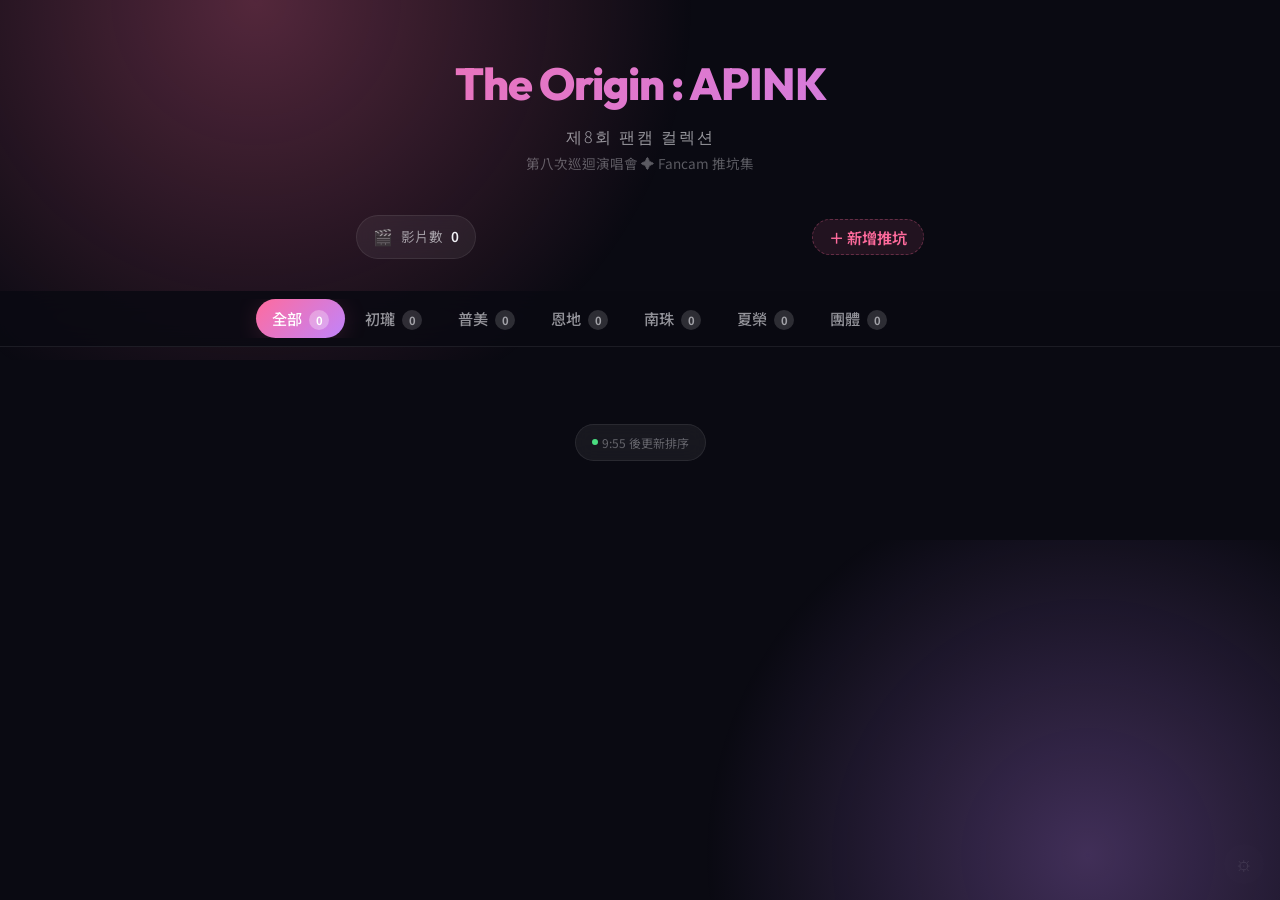
==== index.html @ 34601bbe "fix: 改用共用 now_playing key 實現跨 iframe 互斥播放" ====
<!DOCTYPE html>
<html lang="zh-TW">

<head>
  <meta charset="UTF-8">
  <meta name="viewport" content="width=device-width, initial-scale=1.0, maximum-scale=1.0, user-scalable=no">
  <title>The Origin : APINK — 第八次巡迴演唱會 Fancam 影片集</title>
  <meta name="description" content="Apink 第八次巡迴演唱會 The Origin 粉絲 Fancam 影片收集與推坑網站。初瓏、普美、恩地、南珠、夏榮，一起推坑吧！">
  <meta name="theme-color" content="#0a0a12">
  <!-- OG Tags -->
  <meta property="og:title" content="The Origin : APINK — Fancam 推坑集">
  <meta property="og:description" content="Apink 15 週年 第八次巡迴演唱會 Fancam 影片推坑網站 🩷 初瓏、普美、恩地、南珠、夏榮">
  <meta property="og:type" content="website">
  <meta property="og:url" content="https://apink-panda.github.io/apink_8th_concert/">
  <link rel="canonical" href="https://apink-panda.github.io/apink_8th_concert/">
  <link rel="icon"
    href="data:image/svg+xml,<svg xmlns='http://www.w3.org/2000/svg' viewBox='0 0 100 100'><text y='.9em' font-size='90'>🩷</text></svg>">
  <link rel="stylesheet" href="style.css?v=55">
</head>

<body>

  <!-- Animated Background -->
  <div class="bg-gradient"></div>

  <!-- Header -->
  <header class="header">
    <h1 class="header__logo">The Origin : APINK</h1>
    <p class="header__subtitle">제8회 팬캠 컬렉션</p>
    <p class="header__concert">第八次巡迴演唱會 ✦ Fancam 推坑集</p>
  </header>

  <!-- Stats Bar -->
  <div class="stats-bar">
    <div class="stat-item">
      <span class="stat-item__icon">🎬</span>
      <span>影片數</span>
      <span class="stat-item__value" id="total-count">0</span>
    </div>
    <button class="tab-add-btn" id="add-btn" title="新增影片" style="margin-left: auto;">＋ 新增推坑</button>
  </div>

  <!-- Tabs -->
  <nav class="tabs-container">
    <div class="tabs" id="tabs">
      <button class="tab active" data-sheet="全部" id="tab-全部">
        全部 <span class="tab__count" id="count-全部">0</span>
      </button>
      <button class="tab" data-sheet="初瓏" id="tab-初瓏">
        初瓏 <span class="tab__count" id="count-初瓏">0</span>
      </button>
      <button class="tab" data-sheet="普美" id="tab-普美">
        普美 <span class="tab__count" id="count-普美">0</span>
      </button>
      <button class="tab" data-sheet="恩地" id="tab-恩地">
        恩地 <span class="tab__count" id="count-恩地">0</span>
      </button>
      <button class="tab" data-sheet="南珠" id="tab-南珠">
        南珠 <span class="tab__count" id="count-南珠">0</span>
      </button>
      <button class="tab" data-sheet="夏榮" id="tab-夏榮">
        夏榮 <span class="tab__count" id="count-夏榮">0</span>
      </button>
      <button class="tab" data-sheet="團體" id="tab-團體">
        團體 <span class="tab__count" id="count-團體">0</span>
      </button>
    </div>
  </nav>

  <!-- Content Area -->
  <main class="content">
    <div class="card-grid" id="card-grid">
      <div class="loading-spinner" id="loading">
        <div class="spinner"></div>
        <span>載入中...</span>
      </div>
    </div>
    <button class="btn-primary" id="load-more-btn"
      style="display: none; margin: 30px auto; width: 200px; text-align: center;">載入更多影片</button>
    <div id="scroll-sentinel" style="height: 1px;"></div>
  </main>

  <footer style="display: flex; justify-content: center; padding: 20px 0 40px;">
    <div class="stat-item">
      <div class="refresh-timer">
        <span class="refresh-timer__dot"></span>
        <span id="refresh-countdown">10:00 後更新排序</span>
      </div>
    </div>
  </footer>

  <!-- Add Video Modal -->
  <div class="modal-overlay" id="add-modal">
    <div class="modal">
      <div class="modal__header">
        <h2 class="modal__title">📎 新增 Fancam 影片</h2>
        <button class="modal__close" id="add-modal-close">✕</button>
      </div>

      <div class="modal__warning">
        <span class="modal__warning-icon">⚠️</span>
        <div>
          嚴禁上傳與演唱會無關、含暴力或色情內容之影片連結。<br>
          違者須自行承擔法律責任。
        </div>
      </div>

      <div class="form-group">
        <label for="add-sheet">選擇成員 / 團體</label>
        <select id="add-sheet">
          <option value="初瓏">初瓏</option>
          <option value="普美">普美</option>
          <option value="恩地">恩地</option>
          <option value="南珠">南珠</option>
          <option value="夏榮">夏榮</option>
          <option value="團體">團體</option>
        </select>
      </div>

      <div class="form-group">
        <label for="add-url">Instagram / Threads 分享連結</label>
        <input type="url" id="add-url" placeholder="https://www.threads.net/..." autocomplete="off">
      </div>

      <div class="form-group">
        <label for="add-nickname">暱稱（可不填）</label>
        <input type="text" id="add-nickname" placeholder="匿名" maxlength="30" autocomplete="off">
      </div>

      <button class="btn-primary" id="add-submit">提交影片</button>
    </div>
  </div>

  <!-- Admin Login Modal -->
  <div class="modal-overlay" id="admin-login-modal">
    <div class="modal" style="max-width: 360px">
      <div class="modal__header">
        <h2 class="modal__title">🔐 管理者登入</h2>
        <button class="modal__close" id="admin-login-close">✕</button>
      </div>
      <div class="admin-login">
        <input type="password" id="admin-password" placeholder="請輸入管理者密碼" autocomplete="off">
        <button class="btn-primary" id="admin-login-btn">登入</button>
      </div>
    </div>
  </div>

  <!-- Admin Panel -->
  <div class="admin-panel" id="admin-panel">
    <div class="admin-panel__inner">
      <div class="admin-panel__header">
        <h2 class="admin-panel__title">⚙️ 管理者面板</h2>
        <button class="admin-close-btn" id="admin-close">關閉面板</button>
      </div>

      <!-- Pending / Reported Items -->
      <div id="pending-list"></div>
    </div>
  </div>

  <!-- Admin Trigger (hidden button) -->
  <button class="admin-trigger" id="admin-trigger" title="管理">⚙</button>

  <!-- Toast Container -->
  <div class="toast-container" id="toast-container"></div>

  <script src="script.js?v=55"></script>
</body>

</html>
---- style.css ----
/* ============================================================
   Apink 8th Concert「The Origin」Fancam Collection
   Design System — Dark + Pink Gradient + Glassmorphism
   ============================================================ */

/* ---- Google Fonts ---- */
@import url('https://fonts.googleapis.com/css2?family=Outfit:wght@300;400;500;600;700;800&family=Noto+Sans+TC:wght@300;400;500;700&display=swap');

/* ---- CSS Custom Properties ---- */
:root {
  /* Colors */
  --bg-primary: #0a0a12;
  --bg-secondary: #12121f;
  --bg-card: rgba(255, 255, 255, 0.04);
  --bg-card-hover: rgba(255, 255, 255, 0.07);
  --bg-glass: rgba(255, 255, 255, 0.06);
  --border-glass: rgba(255, 255, 255, 0.08);
  
  --pink-start: #FF6B9D;
  --pink-mid: #E855A0;
  --pink-end: #C084FC;
  --pink-glow: rgba(255, 107, 157, 0.3);
  --purple-glow: rgba(192, 132, 252, 0.3);
  
  --text-primary: #f0f0f5;
  --text-secondary: rgba(240, 240, 245, 0.6);
  --text-muted: rgba(240, 240, 245, 0.35);
  
  --heart-red: #FF4D6A;
  --success: #4ADE80;
  --warning: #FBBF24;
  --danger: #F87171;
  
  /* Spacing */
  --spacing-xs: 4px;
  --spacing-sm: 8px;
  --spacing-md: 16px;
  --spacing-lg: 24px;
  --spacing-xl: 32px;
  --spacing-2xl: 48px;
  
  /* Radius */
  --radius-sm: 8px;
  --radius-md: 12px;
  --radius-lg: 16px;
  --radius-xl: 24px;
  --radius-full: 9999px;
  
  /* Shadows */
  --shadow-sm: 0 2px 8px rgba(0, 0, 0, 0.3);
  --shadow-md: 0 4px 16px rgba(0, 0, 0, 0.4);
  --shadow-lg: 0 8px 32px rgba(0, 0, 0, 0.5);
  --shadow-pink: 0 4px 24px rgba(255, 107, 157, 0.15);
  
  /* Transitions */
  --transition-fast: 150ms ease;
  --transition-base: 250ms ease;
  --transition-smooth: 350ms cubic-bezier(0.4, 0, 0.2, 1);
}

/* ---- Reset & Base ---- */
*, *::before, *::after {
  box-sizing: border-box;
  margin: 0;
  padding: 0;
}

html {
  scroll-behavior: smooth;
  -webkit-font-smoothing: antialiased;
  -moz-osx-font-smoothing: grayscale;
}

body {
  font-family: 'Noto Sans TC', 'Outfit', -apple-system, BlinkMacSystemFont, sans-serif;
  background-color: var(--bg-primary);
  color: var(--text-primary);
  min-height: 100vh;
  overflow-x: hidden;
  line-height: 1.6;
}

/* ---- Animated Background ---- */
.bg-gradient {
  position: fixed;
  inset: 0;
  z-index: -1;
  overflow: hidden;
}

.bg-gradient::before {
  content: '';
  position: absolute;
  top: -40%;
  left: -20%;
  width: 80%;
  height: 80%;
  background: radial-gradient(circle, var(--pink-glow) 0%, transparent 70%);
  animation: float-blob 20s ease-in-out infinite;
}

.bg-gradient::after {
  content: '';
  position: absolute;
  bottom: -30%;
  right: -20%;
  width: 70%;
  height: 70%;
  background: radial-gradient(circle, var(--purple-glow) 0%, transparent 70%);
  animation: float-blob 25s ease-in-out infinite reverse;
}

@keyframes float-blob {
  0%, 100% { transform: translate(0, 0) scale(1); }
  25% { transform: translate(5%, 10%) scale(1.1); }
  50% { transform: translate(-5%, 5%) scale(0.95); }
  75% { transform: translate(3%, -8%) scale(1.05); }
}

/* ---- Header ---- */
.header {
  text-align: center;
  padding: var(--spacing-2xl) var(--spacing-md) var(--spacing-lg);
  position: relative;
}

.header__logo {
  font-family: 'Outfit', sans-serif;
  font-size: 2.8rem;
  font-weight: 800;
  background: linear-gradient(135deg, var(--pink-start), var(--pink-end));
  -webkit-background-clip: text;
  -webkit-text-fill-color: transparent;
  background-clip: text;
  letter-spacing: -1px;
  margin-bottom: var(--spacing-xs);
  animation: glow-text 3s ease-in-out infinite alternate;
}

@keyframes glow-text {
  0% { filter: drop-shadow(0 0 8px var(--pink-glow)); }
  100% { filter: drop-shadow(0 0 20px var(--pink-glow)); }
}

.header__subtitle {
  font-size: 1rem;
  color: var(--text-secondary);
  font-weight: 300;
  letter-spacing: 2px;
}

.header__concert {
  font-size: 0.85rem;
  color: var(--text-muted);
  margin-top: var(--spacing-xs);
}

/* ---- Stats Bar ---- */
.stats-bar {
  display: flex;
  justify-content: center;
  align-items: center;
  gap: var(--spacing-lg);
  padding: var(--spacing-md) var(--spacing-md);
  margin: 0 auto var(--spacing-md);
  max-width: 600px;
}

.stat-item {
  display: flex;
  align-items: center;
  gap: var(--spacing-sm);
  font-size: 0.85rem;
  color: var(--text-secondary);
  background: var(--bg-glass);
  border: 1px solid var(--border-glass);
  border-radius: var(--radius-full);
  padding: var(--spacing-sm) var(--spacing-md);
  backdrop-filter: blur(10px);
}

.stat-item__icon {
  font-size: 1rem;
}

.stat-item__value {
  font-weight: 600;
  color: var(--text-primary);
}

/* ---- Tabs ---- */
.tabs-container {
  position: sticky;
  top: 0;
  z-index: 100;
  background: rgba(10, 10, 18, 0.85);
  backdrop-filter: blur(20px);
  border-bottom: 1px solid var(--border-glass);
  padding: var(--spacing-sm) 0;
}

.tabs {
  display: flex;
  align-items: center;
  gap: var(--spacing-xs);
  max-width: 800px;
  margin: 0 auto;
  padding: 0 var(--spacing-md);
  overflow-x: auto;
  scrollbar-width: none;
  -ms-overflow-style: none;
}

.tabs::-webkit-scrollbar {
  display: none;
}

.tab {
  position: relative;
  flex-shrink: 0;
  padding: var(--spacing-sm) var(--spacing-md);
  font-size: 0.95rem;
  font-weight: 500;
  color: var(--text-secondary);
  background: transparent;
  border: none;
  border-radius: var(--radius-full);
  cursor: pointer;
  transition: all var(--transition-base);
  white-space: nowrap;
  font-family: inherit;
}

.tab:hover {
  color: var(--text-primary);
  background: rgba(255, 255, 255, 0.05);
}

.tab.active {
  color: #fff;
  background: linear-gradient(135deg, var(--pink-start), var(--pink-end));
  box-shadow: var(--shadow-pink);
}

.tab__count {
  display: inline-flex;
  align-items: center;
  justify-content: center;
  min-width: 20px;
  height: 20px;
  font-size: 0.7rem;
  font-weight: 700;
  background: rgba(255, 255, 255, 0.15);
  border-radius: var(--radius-full);
  padding: 0 5px;
  margin-left: 4px;
}

.tab.active .tab__count {
  background: rgba(255, 255, 255, 0.3);
}

.tab-add-btn {
  flex-shrink: 0;
  padding: 0 16px;
  height: 36px;
  display: flex;
  align-items: center;
  justify-content: center;
  font-size: 0.95rem;
  font-weight: 600;
  color: var(--pink-start);
  background: rgba(255, 107, 157, 0.1);
  border: 1.5px dashed rgba(255, 107, 157, 0.3);
  border-radius: var(--radius-full);
  cursor: pointer;
  transition: all var(--transition-base);
  font-family: inherit;
}

.tab-add-btn:hover {
  background: rgba(255, 107, 157, 0.2);
  border-color: var(--pink-start);
  transform: translateY(-2px);
}

/* ---- Content Area ---- */
.content {
  max-width: 800px;
  margin: 0 auto;
  padding: var(--spacing-sm) var(--spacing-md) var(--spacing-2xl);
}

.feed-header {
  text-align: center;
  margin-bottom: var(--spacing-lg);
}

.feed-header h2 {
  font-size: 1.5rem;
  font-weight: 700;
  color: #fff;
  display: inline-block;
  padding: 8px 24px;
  background: rgba(255, 255, 255, 0.05);
  border: 1px solid var(--border-glass);
  border-radius: var(--radius-full);
  box-shadow: var(--shadow-sm);
}

/* ---- Video Card ---- */
.card-grid {
  display: grid;
  grid-template-columns: repeat(auto-fit, minmax(320px, 380px));
  justify-content: center;
  gap: var(--spacing-xl);
  align-items: start;
}

.video-card {
  background: transparent;
  border: none;
  overflow: visible;
  transition: transform var(--transition-smooth);
  animation: card-fade-in 0.4s ease forwards;
  opacity: 0;
  transform: translateY(16px);
}

.video-card:hover {
  transform: translateY(-2px);
}

@keyframes card-fade-in {
  to {
    opacity: 1;
    transform: translateY(0);
  }
}

.video-card__embed {
  width: 100%;
  display: block;
  background: transparent;
  position: relative;
  overflow: visible;
  border-radius: var(--radius-lg);
  /* Let browser handle vertical scroll natively over iframes */
  touch-action: pan-y;
}

.video-card__embed iframe,
.video-card__embed blockquote,
.video-card__embed .instagram-media,
.video-card__embed .text-post-media {
  margin: 0 auto !important;
  max-width: 100% !important;
  border: none !important;
}

/* Direct embed iframes */
.embed-iframe {
  background: #0a0a12;
  border: 1px solid rgba(255, 255, 255, 0.1);
  margin: 1px auto;
  display: block;
  max-width: 540px;
  min-width: 280px;
  width: calc(100% - 2px);
  border-radius: 8px;
  transition: height 0.3s ease;
}

/* Embed wrapper with loading placeholder */
.embed-wrapper {
  position: relative;
  width: 100%;
}

.embed-placeholder {
  position: absolute;
  inset: 0;
  display: flex;
  flex-direction: column;
  align-items: center;
  justify-content: center;
  gap: 16px;
  border-radius: 8px;
  z-index: 2;
  pointer-events: none;
}

.embed-placeholder.threads {
  background: linear-gradient(145deg, #1a1a2e 0%, #16213e 50%, #0f3460 100%);
}

.embed-placeholder.instagram {
  background: linear-gradient(145deg, #833ab4 0%, #fd1d1d 50%, #fcb045 100%);
}

.embed-placeholder__icon {
  font-size: 2.4rem;
}

.embed-placeholder__spinner {
  width: 32px;
  height: 32px;
  border: 3px solid rgba(255, 255, 255, 0.15);
  border-top-color: rgba(255, 255, 255, 0.7);
  border-radius: 50%;
  animation: embed-spin 0.8s linear infinite;
}

@keyframes embed-spin {
  to { transform: rotate(360deg); }
}

.embed-placeholder__label {
  font-size: 0.82rem;
  color: rgba(255, 255, 255, 0.6);
  letter-spacing: 0.5px;
}

.embed-placeholder__play {
  width: 56px;
  height: 56px;
  border-radius: 50%;
  background: rgba(0, 0, 0, 0.5);
  backdrop-filter: blur(4px);
  display: flex;
  align-items: center;
  justify-content: center;
  font-size: 1.5rem;
  color: #fff;
  text-shadow: 0 1px 4px rgba(0,0,0,0.5);
  pointer-events: none;
}

/* iOS 縮圖容器：依圖片原始比例顯示 */
.embed-placeholder-ios {
  position: relative;
  cursor: pointer;
  border-radius: 8px;
  overflow: hidden;
  line-height: 0;
}

/* 縮圖優先覆蓋層（所有平台通用）：絕對定位蓋在 iframe 上 */
.embed-thumbnail-overlay {
  position: absolute;
  inset: 0;
  z-index: 3;
  cursor: pointer;
  border-radius: 8px;
  overflow: hidden;
  line-height: 0;
  transition: opacity 0.5s ease;
}

.embed-thumbnail-overlay--hiding {
  opacity: 0;
}

.embed-thumb-img {
  width: 100%;
  height: auto;
  display: block;
  border-radius: 8px;
}

/* 播放按鈕置中覆蓋在縮圖上 */
.embed-placeholder-ios .embed-placeholder__play {
  position: absolute;
  top: 50%;
  left: 50%;
  transform: translate(-50%, -50%);
}

.embed-iframe.threads-embed {
  height: 200px; /* starts small, auto-resized by embed_proxy.html postMessage */
}

.embed-iframe.ig-embed {
  height: 200px;
}

/* ---- Embed Preview Card (lazy load) ---- */
.embed-container {
  width: 100%;
}

.embed-preview {
  position: relative;
  display: flex;
  flex-direction: column;
  align-items: center;
  justify-content: center;
  gap: 12px;
  height: 260px;
  border-radius: var(--radius-lg);
  cursor: pointer;
  overflow: hidden;
  transition: transform var(--transition-base), filter var(--transition-base);
  user-select: none;
  -webkit-tap-highlight-color: transparent;
}

.embed-preview.threads {
  background: linear-gradient(145deg, #1a1a2e 0%, #16213e 50%, #0f3460 100%);
  border: 1px solid rgba(255,255,255,0.1);
}

.embed-preview.instagram {
  background: linear-gradient(145deg, #833ab4 0%, #fd1d1d 50%, #fcb045 100%);
  border: 1px solid rgba(255,255,255,0.15);
}

.embed-preview:hover {
  transform: scale(1.01);
  filter: brightness(1.1);
}

.embed-preview:active {
  transform: scale(0.98);
}

.embed-preview__icon {
  font-size: 2.2rem;
  opacity: 0.85;
}

.embed-preview__play-btn {
  width: 64px;
  height: 64px;
  background: rgba(255, 255, 255, 0.18);
  border: 2px solid rgba(255, 255, 255, 0.5);
  border-radius: 50%;
  display: flex;
  align-items: center;
  justify-content: center;
  backdrop-filter: blur(4px);
  transition: background var(--transition-fast);
}

.embed-preview:hover .embed-preview__play-btn {
  background: rgba(255, 255, 255, 0.28);
}

.embed-preview__label {
  font-size: 0.85rem;
  color: rgba(255, 255, 255, 0.8);
  font-weight: 500;
  letter-spacing: 0.5px;
}

.embed-preview__link {
  position: absolute;
  top: 10px;
  right: 10px;
  font-size: 0.72rem;
  color: rgba(255, 255, 255, 0.6);
  text-decoration: none;
  background: rgba(0, 0, 0, 0.3);
  padding: 3px 8px;
  border-radius: var(--radius-full);
  transition: color var(--transition-fast), background var(--transition-fast);
}

.embed-preview__link:hover {
  color: #fff;
  background: rgba(0, 0, 0, 0.5);
}

.embed-iframe-wrapper {
  position: relative;
  width: 100%;
}

.embed-collapse-btn {
  display: block;
  margin: 0 auto 8px;
  padding: 5px 16px;
  font-size: 0.8rem;
  font-family: inherit;
  color: var(--text-secondary);
  background: rgba(255, 255, 255, 0.05);
  border: 1px solid var(--border-glass);
  border-radius: var(--radius-full);
  cursor: pointer;
  transition: all var(--transition-fast);
}

.embed-collapse-btn:hover {
  background: rgba(255, 255, 255, 0.1);
  color: var(--text-primary);
}

.video-card__footer {
  display: flex;
  align-items: center;
  justify-content: space-between;
  padding: var(--spacing-md);
}

.video-card__info {
  display: flex;
  flex-direction: column;
  gap: 2px;
}

.video-card__author {
  font-size: 0.8rem;
  color: var(--text-secondary);
}

.video-card__time {
  font-size: 0.75rem;
  color: var(--text-muted);
}

.video-card__rank {
  position: absolute;
  top: var(--spacing-sm);
  left: var(--spacing-sm);
  width: 28px;
  height: 28px;
  display: flex;
  align-items: center;
  justify-content: center;
  font-size: 0.75rem;
  font-weight: 700;
  background: linear-gradient(135deg, var(--pink-start), var(--pink-end));
  color: #fff;
  border-radius: 50%;
  z-index: 2;
}

/* ---- Like Button ---- */
.like-btn {
  display: flex;
  align-items: center;
  gap: var(--spacing-sm);
  padding: var(--spacing-sm) var(--spacing-md);
  background: rgba(255, 77, 106, 0.1);
  border: 1px solid rgba(255, 77, 106, 0.2);
  border-radius: var(--radius-full);
  cursor: pointer;
  transition: all var(--transition-fast);
  font-family: inherit;
  color: var(--heart-red);
  font-size: 0.9rem;
  user-select: none;
  -webkit-user-select: none;
  -webkit-tap-highlight-color: transparent;
}

.like-btn:hover {
  background: rgba(255, 77, 106, 0.2);
  border-color: var(--heart-red);
}

.like-btn:active {
  transform: scale(0.9);
}

.like-btn.pulse .like-btn__icon {
  animation: heartbeat 0.35s ease;
}

@keyframes heartbeat {
  0% { transform: scale(1); }
  30% { transform: scale(1.4); }
  60% { transform: scale(0.9); }
  100% { transform: scale(1); }
}

.like-btn__icon {
  font-size: 1.1rem;
  display: inline-block;
}

.like-btn__count {
  font-weight: 600;
  font-size: 0.85rem;
}

/* ---- Floating Particles (on like) ---- */
.float-heart {
  position: fixed;
  pointer-events: none;
  font-size: 1.2rem;
  z-index: 9999;
  animation: float-up 1s ease forwards;
}

@keyframes float-up {
  0% { opacity: 1; transform: translateY(0) scale(1); }
  100% { opacity: 0; transform: translateY(-80px) scale(0.5); }
}

/* ---- Modal ---- */
.modal-overlay {
  position: fixed;
  inset: 0;
  z-index: 1000;
  background: rgba(0, 0, 0, 0.7);
  backdrop-filter: blur(8px);
  display: none;
  align-items: center;
  justify-content: center;
  padding: var(--spacing-md);
  animation: overlay-in 0.2s ease;
}

.modal-overlay.active {
  display: flex;
}

@keyframes overlay-in {
  from { opacity: 0; }
  to { opacity: 1; }
}

.modal {
  background: var(--bg-secondary);
  border: 1px solid var(--border-glass);
  border-radius: var(--radius-xl);
  width: 100%;
  max-width: 480px;
  padding: var(--spacing-xl);
  box-shadow: var(--shadow-lg);
  animation: modal-in 0.3s cubic-bezier(0.34, 1.56, 0.64, 1);
}

@keyframes modal-in {
  from { opacity: 0; transform: scale(0.9) translateY(20px); }
  to { opacity: 1; transform: scale(1) translateY(0); }
}

.modal__header {
  display: flex;
  align-items: center;
  justify-content: space-between;
  margin-bottom: var(--spacing-lg);
}

.modal__title {
  font-size: 1.2rem;
  font-weight: 700;
  background: linear-gradient(135deg, var(--pink-start), var(--pink-end));
  -webkit-background-clip: text;
  -webkit-text-fill-color: transparent;
  background-clip: text;
}

.modal__close {
  width: 32px;
  height: 32px;
  display: flex;
  align-items: center;
  justify-content: center;
  font-size: 1.2rem;
  color: var(--text-secondary);
  background: rgba(255, 255, 255, 0.05);
  border: none;
  border-radius: 50%;
  cursor: pointer;
  transition: all var(--transition-fast);
  font-family: inherit;
}

.modal__close:hover {
  background: rgba(255, 255, 255, 0.1);
  color: var(--text-primary);
}

.modal__warning {
  background: rgba(248, 113, 113, 0.1);
  border: 1px solid rgba(248, 113, 113, 0.2);
  border-radius: var(--radius-md);
  padding: var(--spacing-md);
  margin-bottom: var(--spacing-lg);
  font-size: 0.8rem;
  color: var(--danger);
  line-height: 1.6;
  display: flex;
  gap: var(--spacing-sm);
}

.modal__warning-icon {
  font-size: 1.1rem;
  flex-shrink: 0;
  margin-top: 2px;
}

.form-group {
  margin-bottom: var(--spacing-md);
}

.form-group label {
  display: block;
  font-size: 0.85rem;
  font-weight: 500;
  color: var(--text-secondary);
  margin-bottom: var(--spacing-sm);
}

.form-group select,
.form-group input {
  width: 100%;
  padding: var(--spacing-sm) var(--spacing-md);
  font-size: 0.95rem;
  font-family: inherit;
  background: rgba(255, 255, 255, 0.05);
  border: 1px solid var(--border-glass);
  border-radius: var(--radius-md);
  color: var(--text-primary);
  transition: border-color var(--transition-fast);
  outline: none;
}

.form-group select:focus,
.form-group input:focus {
  border-color: var(--pink-start);
  box-shadow: 0 0 0 3px rgba(255, 107, 157, 0.1);
}

.form-group select option {
  background: var(--bg-secondary);
  color: var(--text-primary);
}

.form-group input::placeholder {
  color: var(--text-muted);
}

.btn-primary {
  width: 100%;
  padding: var(--spacing-md);
  font-size: 1rem;
  font-weight: 600;
  font-family: inherit;
  color: #fff;
  background: linear-gradient(135deg, var(--pink-start), var(--pink-end));
  border: none;
  border-radius: var(--radius-md);
  cursor: pointer;
  transition: all var(--transition-base);
  box-shadow: var(--shadow-pink);
}

.btn-primary:hover {
  transform: translateY(-1px);
  box-shadow: 0 6px 28px rgba(255, 107, 157, 0.25);
}

.btn-primary:active {
  transform: translateY(0);
}

.btn-primary:disabled {
  opacity: 0.5;
  cursor: not-allowed;
  transform: none;
}

/* ---- Admin Panel ---- */
.admin-trigger {
  position: fixed;
  bottom: 16px;
  right: 16px;
  width: 40px;
  height: 40px;
  display: flex;
  align-items: center;
  justify-content: center;
  font-size: 0.9rem;
  background: rgba(255, 255, 255, 0.03);
  border: 1px solid transparent;
  border-radius: 50%;
  cursor: pointer;
  transition: all var(--transition-base);
  color: var(--text-muted);
  opacity: 0.3;
  font-family: inherit;
}

.admin-trigger:hover {
  opacity: 1;
  border-color: var(--border-glass);
  background: var(--bg-glass);
}

.admin-panel {
  display: none;
}

.admin-panel.active {
  display: block;
  position: fixed;
  inset: 0;
  z-index: 1100;
  background: rgba(0, 0, 0, 0.85);
  backdrop-filter: blur(12px);
  overflow-y: auto;
  padding: var(--spacing-xl) var(--spacing-md);
}

.admin-panel__inner {
  max-width: 700px;
  margin: 0 auto;
}

.admin-panel__header {
  display: flex;
  align-items: center;
  justify-content: space-between;
  margin-bottom: var(--spacing-xl);
}

.admin-panel__title {
  font-size: 1.4rem;
  font-weight: 700;
  background: linear-gradient(135deg, var(--warning), #FB923C);
  -webkit-background-clip: text;
  -webkit-text-fill-color: transparent;
  background-clip: text;
}

.admin-close-btn {
  padding: var(--spacing-sm) var(--spacing-md);
  font-size: 0.85rem;
  font-family: inherit;
  color: var(--text-secondary);
  background: rgba(255, 255, 255, 0.05);
  border: 1px solid var(--border-glass);
  border-radius: var(--radius-full);
  cursor: pointer;
  transition: all var(--transition-fast);
}

.admin-close-btn:hover {
  background: rgba(255, 255, 255, 0.1);
  color: var(--text-primary);
}

/* ---- Pending Badge & Report Button ---- */
.video-card__pending-badge {
  display: inline-block;
  font-size: 0.65rem;
  font-weight: 600;
  color: #fff;
  background: linear-gradient(135deg, #F59E0B, #D97706);
  padding: 1px 7px;
  border-radius: var(--radius-full);
  margin-right: 6px;
  vertical-align: middle;
}

.video-card__actions {
  display: flex;
  align-items: center;
  gap: var(--spacing-sm);
}

.report-btn {
  padding: 6px 8px;
  font-size: 0.85rem;
  background: rgba(255, 255, 255, 0.05);
  border: 1px solid var(--border-glass);
  border-radius: var(--radius-full);
  cursor: pointer;
  transition: all var(--transition-fast);
  opacity: 0.5;
  line-height: 1;
}

.report-btn:hover {
  opacity: 1;
  background: rgba(239, 68, 68, 0.15);
  border-color: var(--danger);
}

.pending-section {
  background: var(--bg-card);
  border: 1px solid var(--border-glass);
  border-radius: var(--radius-lg);
  padding: var(--spacing-lg);
  margin-bottom: var(--spacing-md);
}

.pending-section__title {
  font-size: 1rem;
  font-weight: 600;
  margin-bottom: var(--spacing-md);
  color: var(--warning);
}

.pending-item {
  display: flex;
  align-items: center;
  justify-content: space-between;
  gap: var(--spacing-md);
  padding: var(--spacing-md);
  background: rgba(255, 255, 255, 0.03);
  border: 1px solid var(--border-glass);
  border-radius: var(--radius-md);
  margin-bottom: var(--spacing-sm);
}

.pending-item__info {
  flex: 1;
  min-width: 0;
}

.pending-item__url {
  font-size: 0.8rem;
  color: var(--pink-start);
  word-break: break-all;
  text-decoration: none;
}

.pending-item__url:hover {
  text-decoration: underline;
}

.pending-item__meta {
  font-size: 0.7rem;
  color: var(--text-muted);
  margin-top: 2px;
}

.pending-item__actions {
  display: flex;
  gap: var(--spacing-sm);
  flex-shrink: 0;
}

.btn-approve {
  padding: 6px 14px;
  font-size: 0.8rem;
  font-family: inherit;
  font-weight: 500;
  color: #fff;
  background: var(--success);
  border: none;
  border-radius: var(--radius-full);
  cursor: pointer;
  transition: all var(--transition-fast);
}

.btn-approve:hover {
  opacity: 0.85;
  transform: scale(1.05);
}

.btn-reject {
  padding: 6px 14px;
  font-size: 0.8rem;
  font-family: inherit;
  font-weight: 500;
  color: #fff;
  background: var(--danger);
  border: none;
  border-radius: var(--radius-full);
  cursor: pointer;
  transition: all var(--transition-fast);
}

.btn-reject:hover {
  opacity: 0.85;
  transform: scale(1.05);
}

/* ---- Loading & Empty States ---- */
.loading-spinner {
  display: flex;
  flex-direction: column;
  align-items: center;
  justify-content: center;
  padding: var(--spacing-2xl);
  gap: var(--spacing-md);
  color: var(--text-secondary);
}

.spinner {
  width: 36px;
  height: 36px;
  border: 3px solid rgba(255, 107, 157, 0.15);
  border-top-color: var(--pink-start);
  border-radius: 50%;
  animation: spin 0.8s linear infinite;
}

@keyframes spin {
  to { transform: rotate(360deg); }
}

.empty-state {
  display: flex;
  flex-direction: column;
  align-items: center;
  justify-content: center;
  padding: var(--spacing-2xl) var(--spacing-md);
  gap: var(--spacing-md);
  text-align: center;
}

.empty-state__icon {
  font-size: 3rem;
  opacity: 0.4;
}

.empty-state__text {
  font-size: 0.95rem;
  color: var(--text-secondary);
}

.empty-state__sub {
  font-size: 0.8rem;
  color: var(--text-muted);
}

/* ---- Toast Notification ---- */
.toast-container {
  position: fixed;
  top: var(--spacing-lg);
  left: 50%;
  transform: translateX(-50%);
  z-index: 2000;
  display: flex;
  flex-direction: column;
  gap: var(--spacing-sm);
  pointer-events: none;
}

.toast {
  padding: var(--spacing-md) var(--spacing-lg);
  font-size: 0.85rem;
  font-weight: 500;
  color: #fff;
  background: var(--bg-secondary);
  border: 1px solid var(--border-glass);
  border-radius: var(--radius-md);
  box-shadow: var(--shadow-md);
  backdrop-filter: blur(10px);
  pointer-events: all;
  animation: toast-in 0.3s ease, toast-out 0.3s ease 2.7s forwards;
  white-space: nowrap;
}

.toast.success {
  border-left: 3px solid var(--success);
}

.toast.error {
  border-left: 3px solid var(--danger);
}

.toast.info {
  border-left: 3px solid var(--pink-start);
}

@keyframes toast-in {
  from { opacity: 0; transform: translateY(-16px); }
  to { opacity: 1; transform: translateY(0); }
}

@keyframes toast-out {
  from { opacity: 1; transform: translateY(0); }
  to { opacity: 0; transform: translateY(-16px); }
}

/* ---- Admin Login Modal ---- */
.admin-login {
  text-align: center;
}

.admin-login input {
  width: 100%;
  padding: var(--spacing-sm) var(--spacing-md);
  font-size: 0.95rem;
  font-family: inherit;
  text-align: center;
  background: rgba(255, 255, 255, 0.05);
  border: 1px solid var(--border-glass);
  border-radius: var(--radius-md);
  color: var(--text-primary);
  outline: none;
  margin-bottom: var(--spacing-md);
}

.admin-login input:focus {
  border-color: var(--warning);
}

/* ---- Countdown Timer ---- */
.refresh-timer {
  font-size: 0.75rem;
  color: var(--text-muted);
  display: flex;
  align-items: center;
  gap: 4px;
}

.refresh-timer__dot {
  width: 6px;
  height: 6px;
  border-radius: 50%;
  background: var(--success);
  animation: pulse-dot 2s ease infinite;
}

@keyframes pulse-dot {
  0%, 100% { opacity: 1; }
  50% { opacity: 0.3; }
}

/* ---- Responsive ---- */
@media (max-width: 640px) {
  .header__logo {
    font-size: 2rem;
  }
  
  .stats-bar {
    flex-wrap: wrap;
    gap: var(--spacing-sm);
  }
  
  .stat-item {
    font-size: 0.78rem;
    padding: 6px 12px;
  }
  
  .content {
    padding: var(--spacing-md) 24px var(--spacing-2xl);
  }
  
  .video-card__embed {
    min-height: 280px;
  }
  
  .modal {
    padding: var(--spacing-lg);
  }
  
  .pending-item {
    flex-direction: column;
    align-items: flex-start;
  }
  
  .pending-item__actions {
    width: 100%;
  }
  
  .btn-approve, .btn-reject {
    flex: 1;
    text-align: center;
  }
}

/* ---- Scrollbar ---- */
::-webkit-scrollbar {
  width: 6px;
}

::-webkit-scrollbar-track {
  background: transparent;
}

::-webkit-scrollbar-thumb {
  background: rgba(255, 255, 255, 0.1);
  border-radius: 3px;
}

::-webkit-scrollbar-thumb:hover {
  background: rgba(255, 255, 255, 0.2);
}

/* ---- Link preview fallback (when embed fails) ---- */
.link-preview {
  display: flex;
  flex-direction: column;
  align-items: center;
  justify-content: center;
  padding: var(--spacing-xl);
  gap: var(--spacing-md);
  min-height: 200px;
}

.link-preview__icon {
  font-size: 2.5rem;
}

.link-preview__platform {
  font-size: 0.85rem;
  font-weight: 600;
  color: var(--text-primary);
}

.link-preview__url {
  font-size: 0.75rem;
  color: var(--pink-start);
  word-break: break-all;
  text-decoration: none;
  text-align: center;
  max-width: 300px;
  overflow: hidden;
  text-overflow: ellipsis;
  display: -webkit-box;
  -webkit-line-clamp: 2;
  -webkit-box-orient: vertical;
}

.link-preview__url:hover {
  text-decoration: underline;
}

.link-preview__open {
  padding: var(--spacing-sm) var(--spacing-lg);
  font-size: 0.85rem;
  font-weight: 500;
  font-family: inherit;
  color: #fff;
  background: linear-gradient(135deg, var(--pink-start), var(--pink-end));
  border: none;
  border-radius: var(--radius-full);
  cursor: pointer;
  text-decoration: none;
  transition: all var(--transition-base);
}

.link-preview__open:hover {
  transform: translateY(-1px);
  box-shadow: var(--shadow-pink);
}
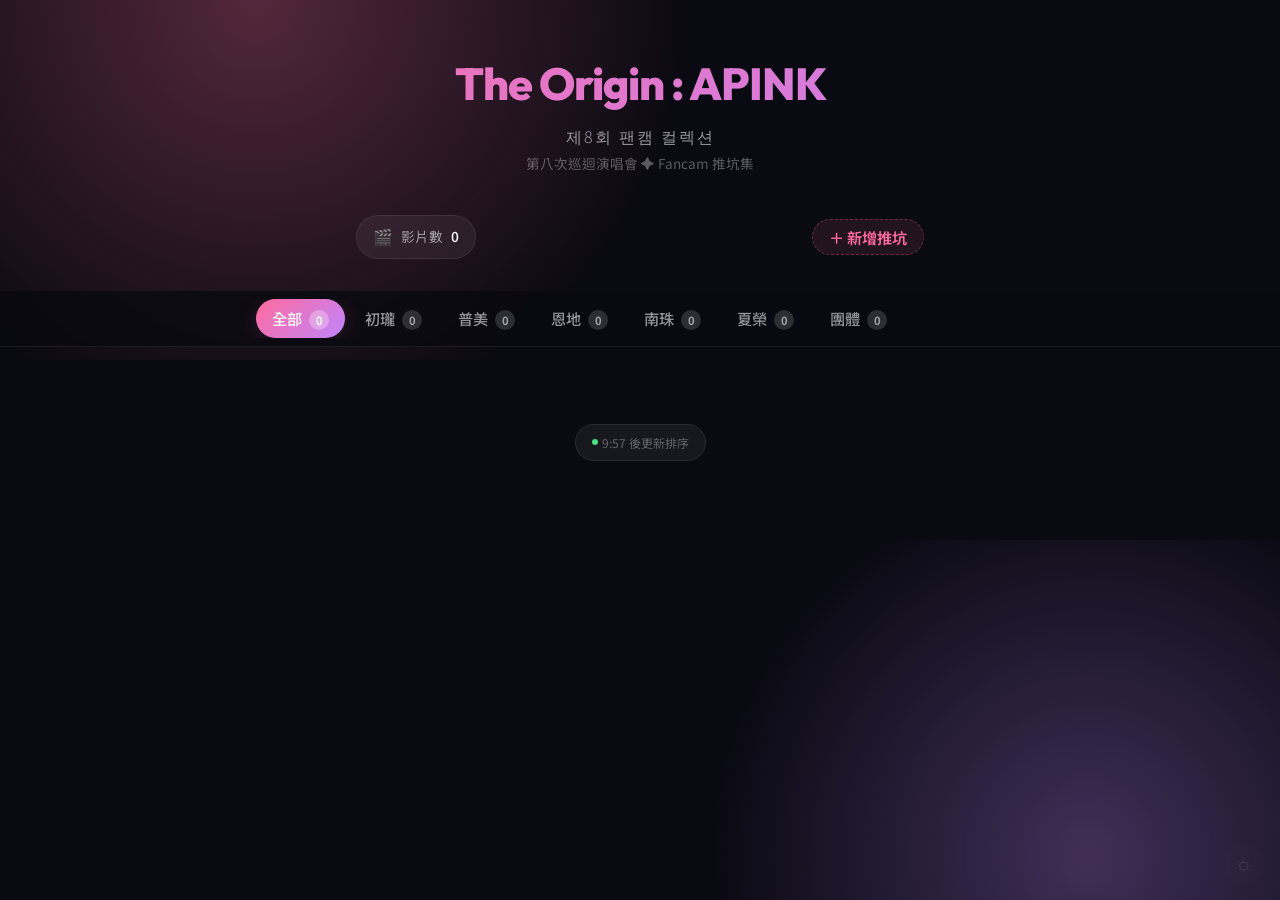
==== commit e6d70fbd: "feat: 父層偵測 iframe 點擊實現互斥播放 (v56)" ====
--- a/index.html
+++ b/index.html
@@ -15,7 +15,7 @@
   <link rel="canonical" href="https://apink-panda.github.io/apink_8th_concert/">
   <link rel="icon"
     href="data:image/svg+xml,<svg xmlns='http://www.w3.org/2000/svg' viewBox='0 0 100 100'><text y='.9em' font-size='90'>🩷</text></svg>">
-  <link rel="stylesheet" href="style.css?v=55">
+  <link rel="stylesheet" href="style.css?v=56">
 </head>
 
 <body>
@@ -164,7 +164,7 @@
   <!-- Toast Container -->
   <div class="toast-container" id="toast-container"></div>
 
-  <script src="script.js?v=55"></script>
+  <script src="script.js?v=56"></script>
 </body>
 
 </html>
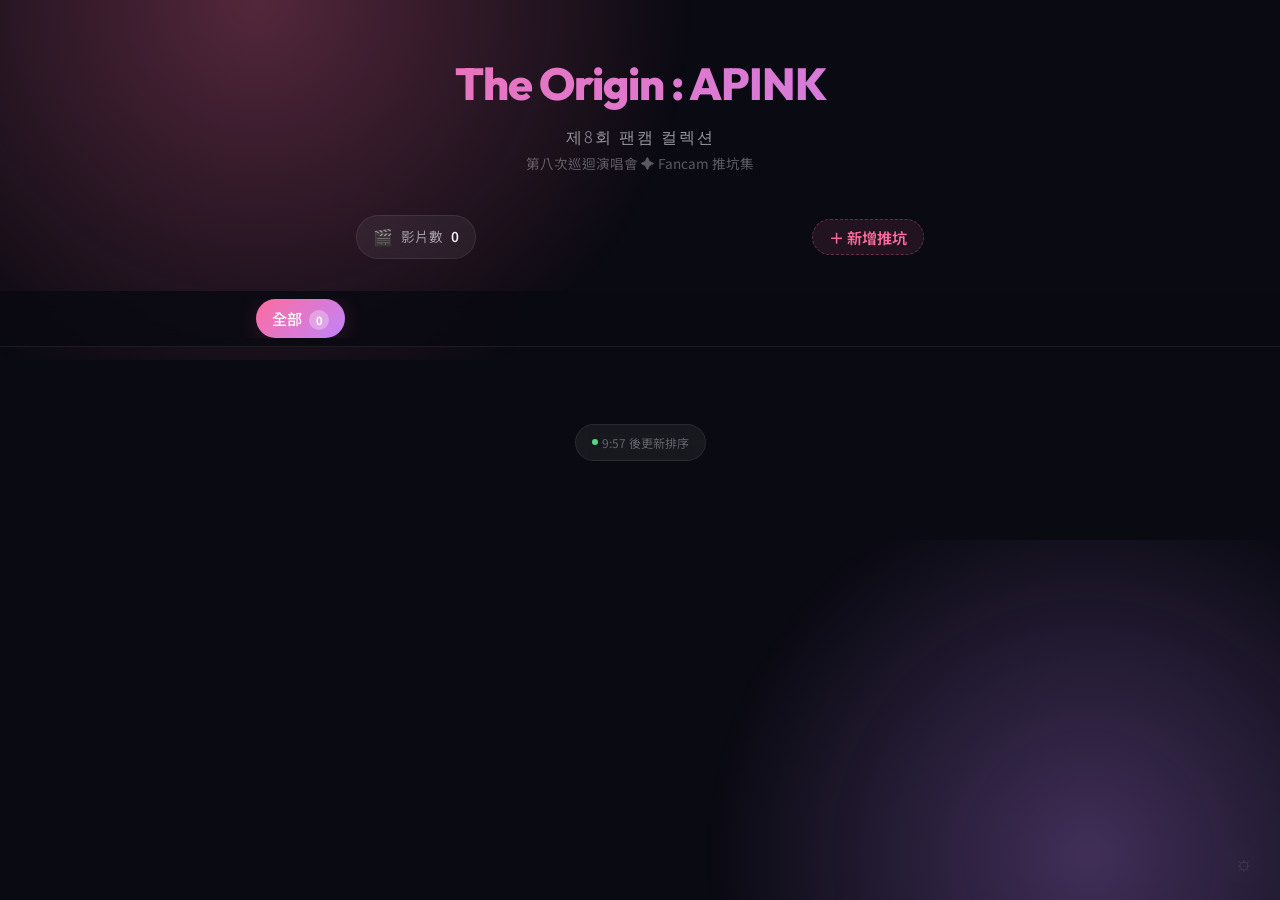
==== commit 79d6b04c: "fix: 只保留全部分類並恢復必要欄位 (v58)" ====
--- a/index.html
+++ b/index.html
@@ -15,7 +15,7 @@
   <link rel="canonical" href="https://apink-panda.github.io/apink_8th_concert/">
   <link rel="icon"
     href="data:image/svg+xml,<svg xmlns='http://www.w3.org/2000/svg' viewBox='0 0 100 100'><text y='.9em' font-size='90'>🩷</text></svg>">
-  <link rel="stylesheet" href="style.css?v=56">
+  <link rel="stylesheet" href="style.css?v=58">
 </head>
 
 <body>
@@ -46,26 +46,10 @@
       <button class="tab active" data-sheet="全部" id="tab-全部">
         全部 <span class="tab__count" id="count-全部">0</span>
       </button>
-      <button class="tab" data-sheet="初瓏" id="tab-初瓏">
-        初瓏 <span class="tab__count" id="count-初瓏">0</span>
-      </button>
-      <button class="tab" data-sheet="普美" id="tab-普美">
-        普美 <span class="tab__count" id="count-普美">0</span>
-      </button>
-      <button class="tab" data-sheet="恩地" id="tab-恩地">
-        恩地 <span class="tab__count" id="count-恩地">0</span>
-      </button>
-      <button class="tab" data-sheet="南珠" id="tab-南珠">
-        南珠 <span class="tab__count" id="count-南珠">0</span>
-      </button>
-      <button class="tab" data-sheet="夏榮" id="tab-夏榮">
-        夏榮 <span class="tab__count" id="count-夏榮">0</span>
-      </button>
-      <button class="tab" data-sheet="團體" id="tab-團體">
-        團體 <span class="tab__count" id="count-團體">0</span>
-      </button>
     </div>
   </nav>
+
+
 
   <!-- Content Area -->
   <main class="content">
@@ -117,6 +101,8 @@
         </select>
       </div>
 
+
+
       <div class="form-group">
         <label for="add-url">Instagram / Threads 分享連結</label>
         <input type="url" id="add-url" placeholder="https://www.threads.net/..." autocomplete="off">
@@ -164,7 +150,7 @@
   <!-- Toast Container -->
   <div class="toast-container" id="toast-container"></div>
 
-  <script src="script.js?v=56"></script>
+  <script src="script.js?v=58"></script>
 </body>
 
 </html>
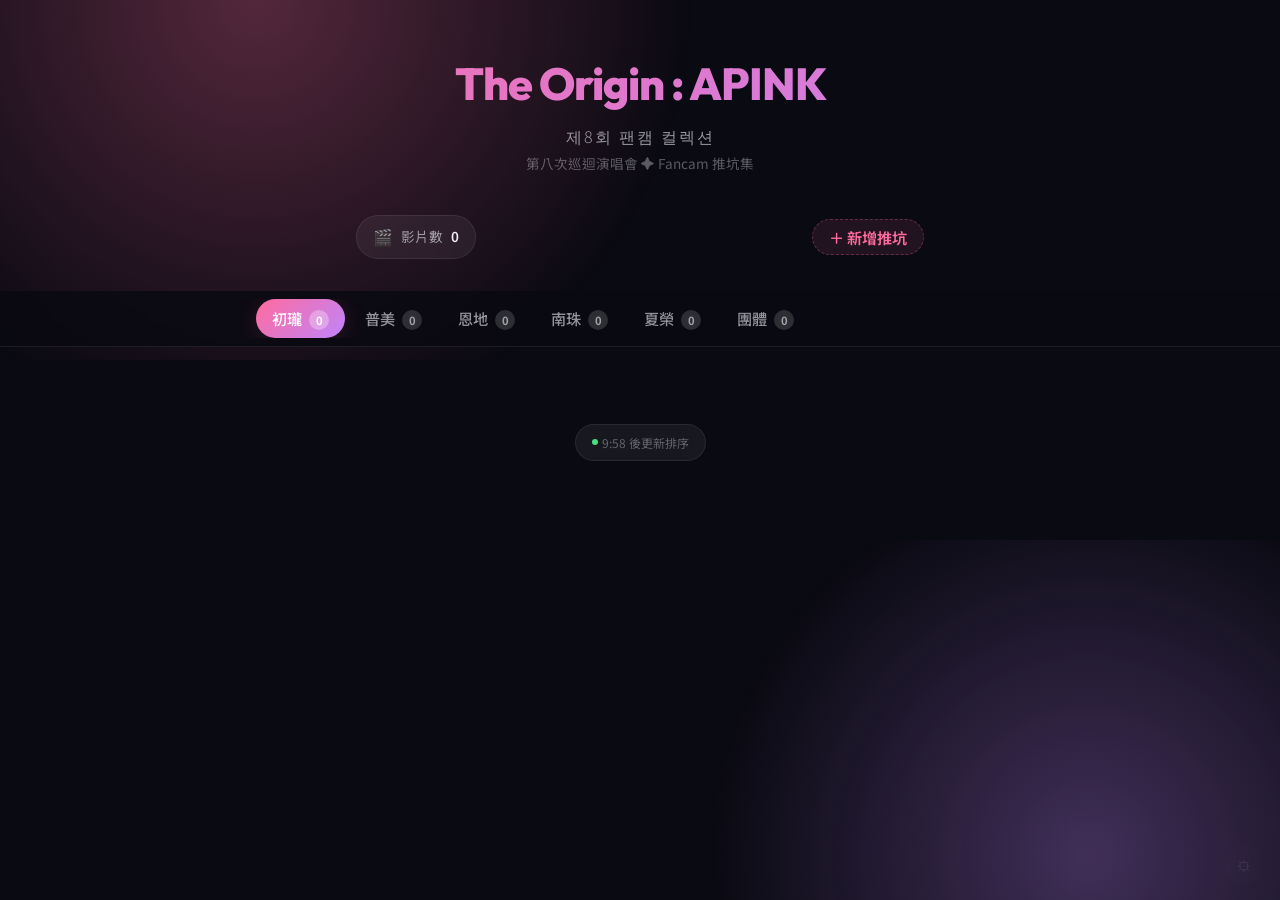
==== commit 6511aaf9: "feat: 移除全部分頁，保留成員與團體分頁 (v59)" ====
--- a/index.html
+++ b/index.html
@@ -15,7 +15,7 @@
   <link rel="canonical" href="https://apink-panda.github.io/apink_8th_concert/">
   <link rel="icon"
     href="data:image/svg+xml,<svg xmlns='http://www.w3.org/2000/svg' viewBox='0 0 100 100'><text y='.9em' font-size='90'>🩷</text></svg>">
-  <link rel="stylesheet" href="style.css?v=58">
+  <link rel="stylesheet" href="style.css?v=59">
 </head>
 
 <body>
@@ -43,8 +43,23 @@
   <!-- Tabs -->
   <nav class="tabs-container">
     <div class="tabs" id="tabs">
-      <button class="tab active" data-sheet="全部" id="tab-全部">
-        全部 <span class="tab__count" id="count-全部">0</span>
+      <button class="tab active" data-sheet="初瓏" id="tab-初瓏">
+        初瓏 <span class="tab__count" id="count-初瓏">0</span>
+      </button>
+      <button class="tab" data-sheet="普美" id="tab-普美">
+        普美 <span class="tab__count" id="count-普美">0</span>
+      </button>
+      <button class="tab" data-sheet="恩地" id="tab-恩地">
+        恩地 <span class="tab__count" id="count-恩地">0</span>
+      </button>
+      <button class="tab" data-sheet="南珠" id="tab-南珠">
+        南珠 <span class="tab__count" id="count-南珠">0</span>
+      </button>
+      <button class="tab" data-sheet="夏榮" id="tab-夏榮">
+        夏榮 <span class="tab__count" id="count-夏榮">0</span>
+      </button>
+      <button class="tab" data-sheet="團體" id="tab-團體">
+        團體 <span class="tab__count" id="count-團體">0</span>
       </button>
     </div>
   </nav>
@@ -150,7 +165,7 @@
   <!-- Toast Container -->
   <div class="toast-container" id="toast-container"></div>
 
-  <script src="script.js?v=58"></script>
+  <script src="script.js?v=59"></script>
 </body>
 
 </html>
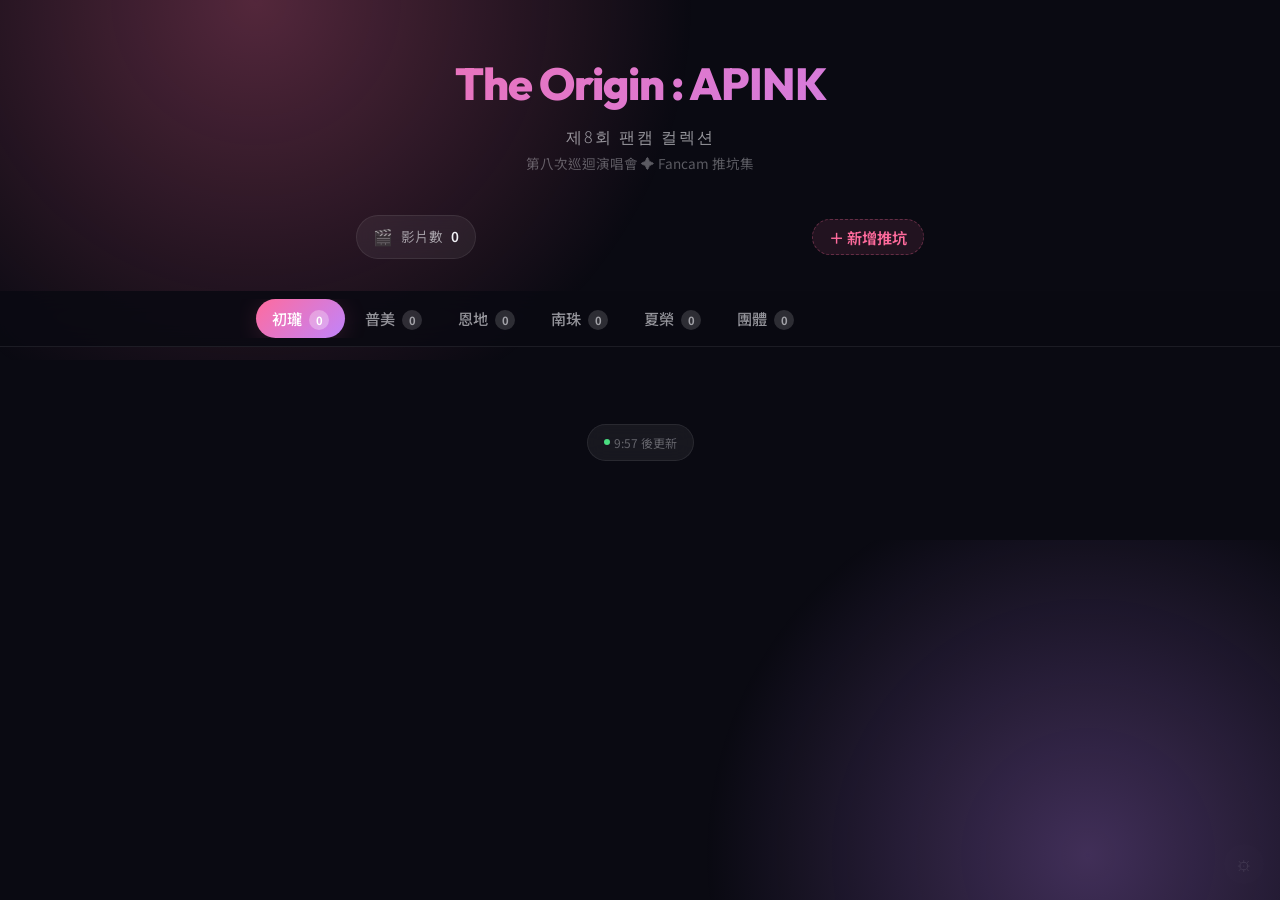
==== commit 29c0bead: "feat: 改為依提交時間由新到舊排序，不再靠推坑數 (v60)" ====
--- a/index.html
+++ b/index.html
@@ -15,7 +15,7 @@
   <link rel="canonical" href="https://apink-panda.github.io/apink_8th_concert/">
   <link rel="icon"
     href="data:image/svg+xml,<svg xmlns='http://www.w3.org/2000/svg' viewBox='0 0 100 100'><text y='.9em' font-size='90'>🩷</text></svg>">
-  <link rel="stylesheet" href="style.css?v=59">
+  <link rel="stylesheet" href="style.css?v=60">
 </head>
 
 <body>
@@ -83,7 +83,7 @@
     <div class="stat-item">
       <div class="refresh-timer">
         <span class="refresh-timer__dot"></span>
-        <span id="refresh-countdown">10:00 後更新排序</span>
+        <span id="refresh-countdown">10:00 後更新</span>
       </div>
     </div>
   </footer>
@@ -165,7 +165,7 @@
   <!-- Toast Container -->
   <div class="toast-container" id="toast-container"></div>
 
-  <script src="script.js?v=59"></script>
+  <script src="script.js?v=60"></script>
 </body>
 
 </html>
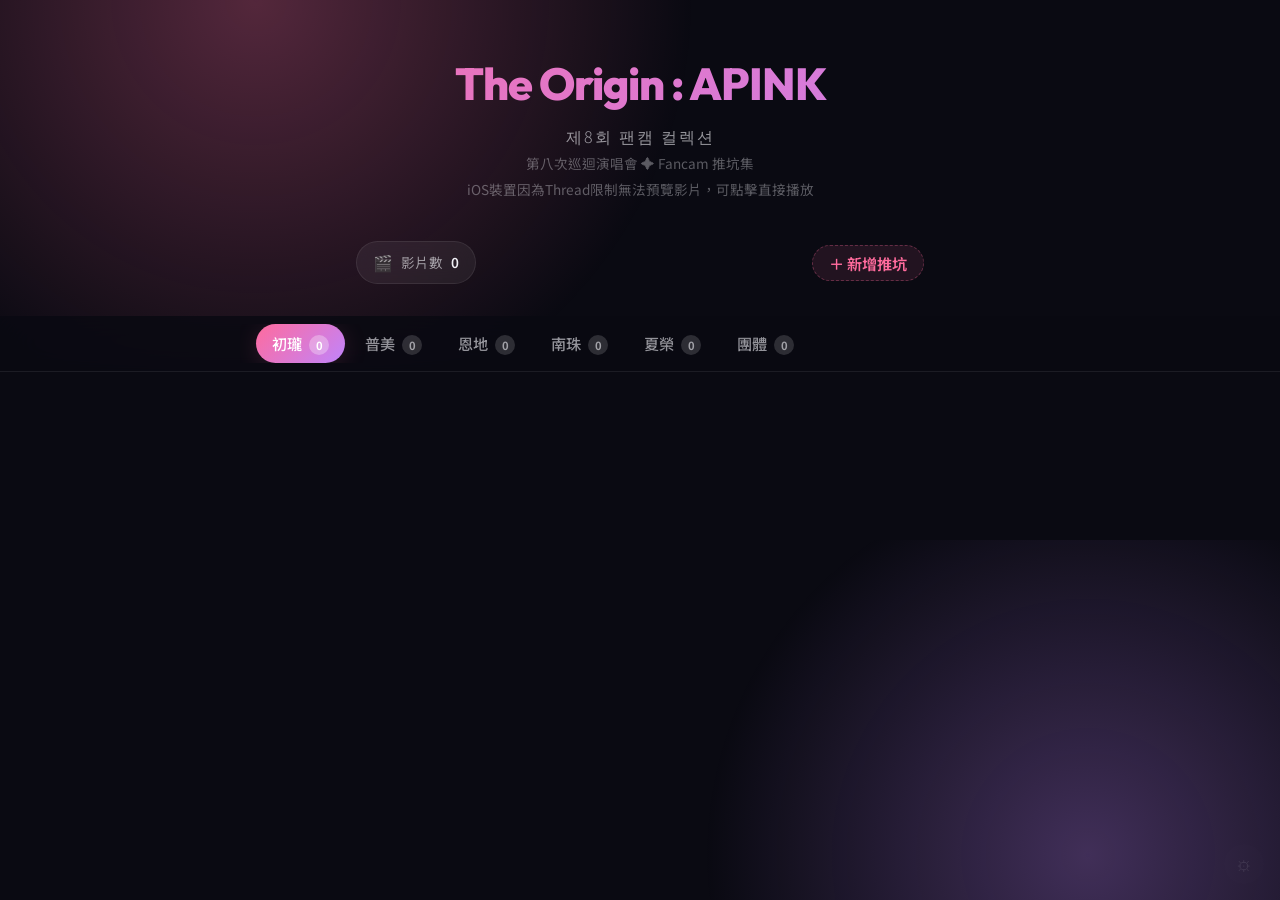
==== commit 5910a68b: "移除愛心/排名/倒數更新，新增標籤功能（含自訂），embed 載入失敗自動隱藏" ====
--- a/index.html
+++ b/index.html
@@ -15,7 +15,7 @@
   <link rel="canonical" href="https://apink-panda.github.io/apink_8th_concert/">
   <link rel="icon"
     href="data:image/svg+xml,<svg xmlns='http://www.w3.org/2000/svg' viewBox='0 0 100 100'><text y='.9em' font-size='90'>🩷</text></svg>">
-  <link rel="stylesheet" href="style.css?v=60">
+  <link rel="stylesheet" href="style.css?v=61">
 </head>
 
 <body>
@@ -28,6 +28,8 @@
     <h1 class="header__logo">The Origin : APINK</h1>
     <p class="header__subtitle">제8회 팬캠 컬렉션</p>
     <p class="header__concert">第八次巡迴演唱會 ✦ Fancam 推坑集</p>
+    <p class="header__concert">iOS裝置因為Thread限制無法預覽影片，可點擊直接播放</p>
+
   </header>
 
   <!-- Stats Bar -->
@@ -79,14 +81,7 @@
     <div id="scroll-sentinel" style="height: 1px;"></div>
   </main>
 
-  <footer style="display: flex; justify-content: center; padding: 20px 0 40px;">
-    <div class="stat-item">
-      <div class="refresh-timer">
-        <span class="refresh-timer__dot"></span>
-        <span id="refresh-countdown">10:00 後更新</span>
-      </div>
-    </div>
-  </footer>
+
 
   <!-- Add Video Modal -->
   <div class="modal-overlay" id="add-modal">
@@ -124,8 +119,21 @@
       </div>
 
       <div class="form-group">
-        <label for="add-nickname">暱稱（可不填）</label>
-        <input type="text" id="add-nickname" placeholder="匿名" maxlength="30" autocomplete="off">
+        <label for="add-tag">標籤（可不填）</label>
+        <select id="add-tag">
+          <option value="">不選擇</option>
+          <option value="推坑">推坑</option>
+          <option value="必看">必看</option>
+          <option value="名場面">名場面</option>
+          <option value="應援">應援</option>
+          <option value="舞台">舞台</option>
+          <option value="搞笑">搞笑</option>
+          <option value="感人">感人</option>
+          <option value="其他">其他</option>
+          <option value="__custom__">自訂...</option>
+        </select>
+        <input type="text" id="add-tag-custom" placeholder="輸入自訂標籤" maxlength="10" autocomplete="off"
+          style="display: none; margin-top: 8px;">
       </div>
 
       <button class="btn-primary" id="add-submit">提交影片</button>
@@ -165,7 +173,7 @@
   <!-- Toast Container -->
   <div class="toast-container" id="toast-container"></div>
 
-  <script src="script.js?v=60"></script>
+  <script src="script.js?v=61"></script>
 </body>
 
-</html>
+</html>
--- a/style.css
+++ b/style.css
@@ -616,6 +616,19 @@
 .video-card__time {
   font-size: 0.75rem;
   color: var(--text-muted);
+}
+
+.video-card__tag {
+  display: inline-block;
+  font-size: 0.7rem;
+  font-weight: 600;
+  color: #fff;
+  background: linear-gradient(135deg, var(--pink-start), var(--pink-end));
+  padding: 2px 8px;
+  border-radius: var(--radius-full);
+  margin-left: 4px;
+  vertical-align: middle;
+  letter-spacing: 0.5px;
 }
 
 .video-card__rank {
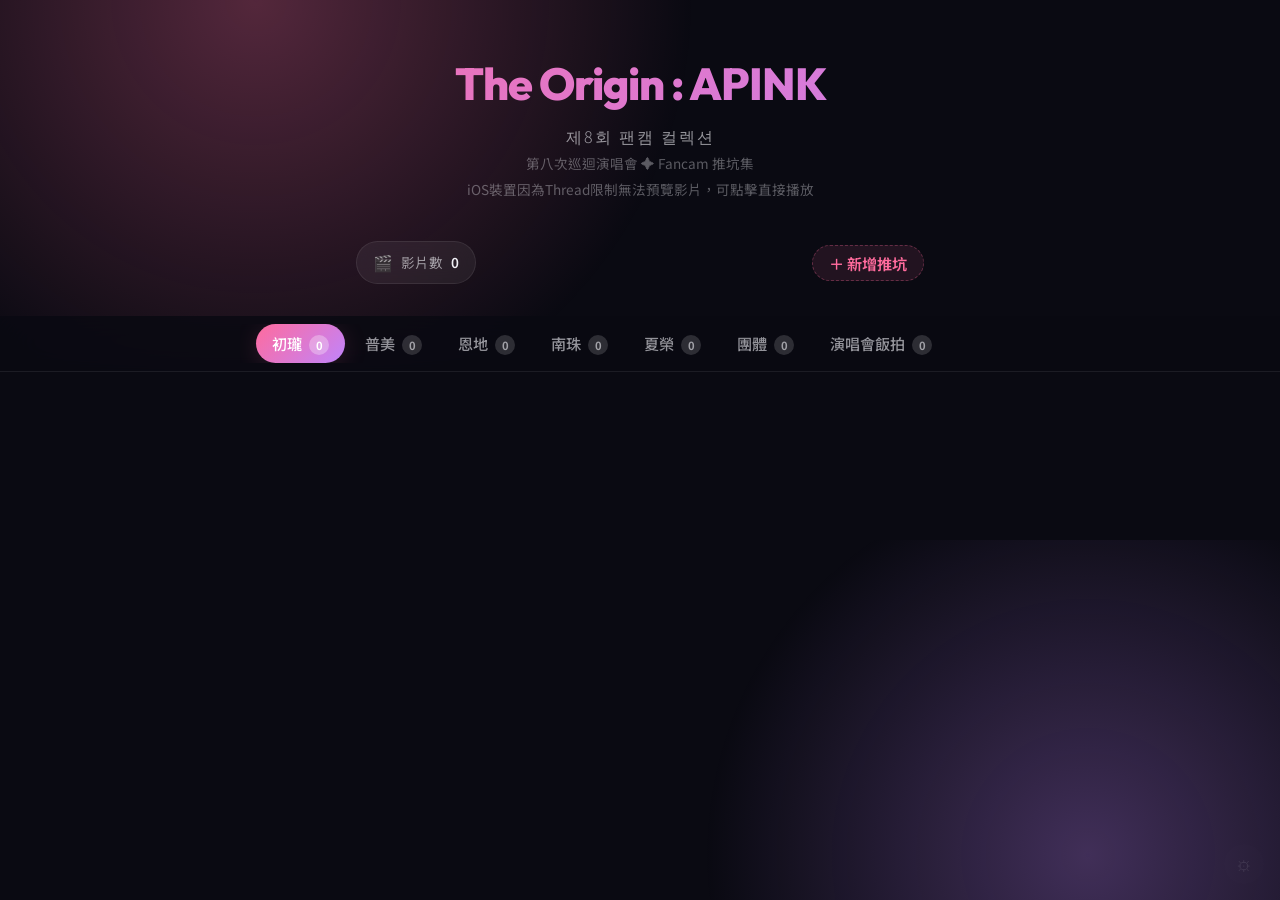
==== commit f10753b0: "feat: 新增演唱會飯拍 tab — YouTube 預覽縮圖 + 播放清單支援 - 新增「演唱會飯拍」tab，格式與成員 tab 不同 - 依演唱會場次分組顯示（時間由早到晚排序） - YouTu" ====
--- a/index.html
+++ b/index.html
@@ -15,7 +15,7 @@
   <link rel="canonical" href="https://apink-panda.github.io/apink_8th_concert/">
   <link rel="icon"
     href="data:image/svg+xml,<svg xmlns='http://www.w3.org/2000/svg' viewBox='0 0 100 100'><text y='.9em' font-size='90'>🩷</text></svg>">
-  <link rel="stylesheet" href="style.css?v=61">
+  <link rel="stylesheet" href="style.css?v=62">
 </head>
 
 <body>
@@ -63,6 +63,9 @@
       <button class="tab" data-sheet="團體" id="tab-團體">
         團體 <span class="tab__count" id="count-團體">0</span>
       </button>
+      <button class="tab" data-sheet="演唱會飯拍" id="tab-演唱會飯拍">
+        演唱會飯拍 <span class="tab__count" id="count-演唱會飯拍">0</span>
+      </button>
     </div>
   </nav>
 
@@ -79,6 +82,9 @@
     <button class="btn-primary" id="load-more-btn"
       style="display: none; margin: 30px auto; width: 200px; text-align: center;">載入更多影片</button>
     <div id="scroll-sentinel" style="height: 1px;"></div>
+
+    <!-- Concert Fancam Container (different layout) -->
+    <div class="concert-fancam-container" id="concert-fancam-container"></div>
   </main>
 
 
@@ -173,7 +179,7 @@
   <!-- Toast Container -->
   <div class="toast-container" id="toast-container"></div>
 
-  <script src="script.js?v=61"></script>
+  <script src="script.js?v=62"></script>
 </body>
 
 </html>
--- a/style.css
+++ b/style.css
@@ -1229,6 +1229,174 @@
   50% { opacity: 0.3; }
 }
 
+/* ---- Concert Fancam Tab ---- */
+.concert-fancam-container {
+  display: none;
+  max-width: 800px;
+  margin: 0 auto;
+  padding: var(--spacing-sm) var(--spacing-md) var(--spacing-2xl);
+}
+
+.concert-card {
+  background: var(--bg-card);
+  border: 1px solid var(--border-glass);
+  border-radius: var(--radius-xl);
+  overflow: hidden;
+  margin-bottom: var(--spacing-xl);
+  animation: card-fade-in 0.4s ease forwards;
+  opacity: 0;
+  transform: translateY(16px);
+  backdrop-filter: blur(12px);
+  transition: border-color var(--transition-base);
+}
+
+.concert-card:hover {
+  border-color: rgba(255, 107, 157, 0.2);
+}
+
+.concert-card__header {
+  padding: var(--spacing-lg) var(--spacing-xl);
+  border-bottom: 1px solid var(--border-glass);
+  background: linear-gradient(135deg, rgba(255, 107, 157, 0.1), rgba(192, 132, 252, 0.06));
+  display: flex;
+  align-items: center;
+  justify-content: space-between;
+}
+
+.concert-card__venue {
+  font-size: 1.15rem;
+  font-weight: 700;
+  background: linear-gradient(135deg, var(--pink-start), var(--pink-end));
+  -webkit-background-clip: text;
+  -webkit-text-fill-color: transparent;
+  background-clip: text;
+}
+
+.concert-card__date {
+  font-size: 0.85rem;
+  color: var(--text-secondary);
+  font-weight: 500;
+  background: rgba(255, 255, 255, 0.06);
+  padding: 4px 12px;
+  border-radius: var(--radius-full);
+  border: 1px solid var(--border-glass);
+}
+
+.concert-card__videos {
+  padding: var(--spacing-lg);
+  display: grid;
+  grid-template-columns: repeat(auto-fill, minmax(200px, 1fr));
+  gap: var(--spacing-md);
+}
+
+/* YouTube Preview Thumbnail */
+.yt-preview {
+  position: relative;
+  display: block;
+  border-radius: var(--radius-md);
+  overflow: hidden;
+  cursor: pointer;
+  transition: transform var(--transition-smooth), box-shadow var(--transition-smooth);
+  aspect-ratio: 16 / 9;
+  background: #111;
+  text-decoration: none;
+}
+
+.yt-preview:hover {
+  transform: translateY(-4px) scale(1.03);
+  box-shadow: 0 8px 28px rgba(255, 107, 157, 0.2);
+}
+
+.yt-preview__img {
+  width: 100%;
+  height: 100%;
+  object-fit: cover;
+  transition: filter var(--transition-base);
+}
+
+.yt-preview:hover .yt-preview__img {
+  filter: brightness(0.75);
+}
+
+.yt-preview__play {
+  position: absolute;
+  top: 50%;
+  left: 50%;
+  transform: translate(-50%, -50%);
+  width: 48px;
+  height: 34px;
+  background: rgba(255, 0, 0, 0.85);
+  border-radius: 10px;
+  display: flex;
+  align-items: center;
+  justify-content: center;
+  transition: transform var(--transition-base), background var(--transition-base);
+  box-shadow: 0 4px 12px rgba(0, 0, 0, 0.4);
+}
+
+.yt-preview:hover .yt-preview__play {
+  transform: translate(-50%, -50%) scale(1.15);
+  background: rgba(255, 0, 0, 1);
+}
+
+.yt-preview__play::after {
+  content: '';
+  width: 0;
+  height: 0;
+  border-left: 14px solid #fff;
+  border-top: 8px solid transparent;
+  border-bottom: 8px solid transparent;
+  margin-left: 3px;
+}
+
+.yt-preview__label {
+  position: absolute;
+  bottom: 0;
+  left: 0;
+  right: 0;
+  padding: 6px var(--spacing-md);
+  background: linear-gradient(transparent, rgba(0, 0, 0, 0.8));
+  font-size: 0.72rem;
+  color: rgba(255, 255, 255, 0.9);
+  font-weight: 500;
+  letter-spacing: 0.3px;
+}
+
+/* Playlist-only variant */
+.yt-preview--playlist {
+  background: linear-gradient(145deg, #1a1a2e 0%, #16213e 50%, #0f3460 100%);
+  display: flex;
+  flex-direction: column;
+  align-items: center;
+  justify-content: center;
+  gap: var(--spacing-sm);
+  border: 1px solid rgba(255, 255, 255, 0.08);
+}
+
+.yt-preview--playlist:hover {
+  border-color: rgba(255, 107, 157, 0.3);
+}
+
+.yt-preview--playlist__icon {
+  font-size: 2rem;
+}
+
+.yt-preview--playlist__text {
+  font-size: 0.8rem;
+  color: rgba(255, 255, 255, 0.7);
+  font-weight: 500;
+}
+
+.yt-preview__playlist-loading {
+  position: absolute;
+  inset: 0;
+  display: flex;
+  align-items: center;
+  justify-content: center;
+  background: linear-gradient(145deg, #1a1a2e 0%, #16213e 50%, #0f3460 100%);
+  border-radius: var(--radius-md);
+}
+
 /* ---- Responsive ---- */
 @media (max-width: 640px) {
   .header__logo {
@@ -1270,6 +1438,23 @@
     flex: 1;
     text-align: center;
   }
+
+  .concert-card__header {
+    flex-direction: column;
+    gap: var(--spacing-sm);
+    align-items: flex-start;
+    padding: var(--spacing-md) var(--spacing-lg);
+  }
+
+  .concert-card__venue {
+    font-size: 1rem;
+  }
+
+  .concert-card__videos {
+    grid-template-columns: repeat(auto-fill, minmax(140px, 1fr));
+    padding: var(--spacing-md);
+    gap: var(--spacing-sm);
+  }
 }
 
 /* ---- Scrollbar ---- */
